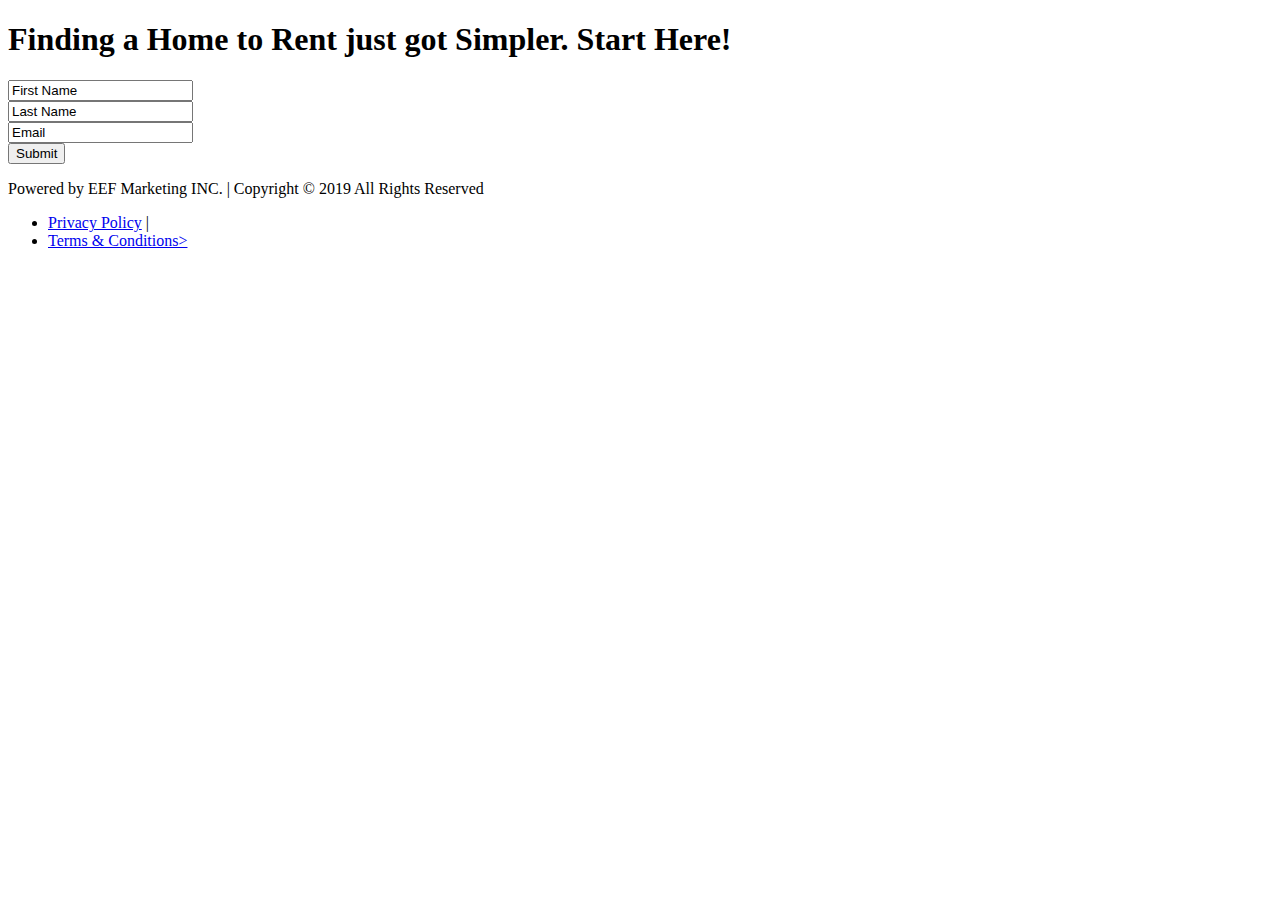
==== index.html @ b9dd3f24 "moved index" ====
<!DOCTYPE html>
<html>

<head>
    <meta charset="utf-8">
    <meta name="viewport" content="width-device-width, initial-scale=1">
    <title>Rent homes easy | Souther California</title>
    <link rel="stylesheet" type="text/css" href="styles.css" />

</head>
<div class="hero-image">

    <body>

        <div id="wrapper">

            <div class="header">
                <!--  Im going to comment this out until I want a logo
            <img id="Logo" src="images/" alt="LW Realty Logo">
-->
            </div>

            <div class="main" id="main">
                <!-- Im going to comment this out until I want a current listing and figure out the size
            <img id="Current listing" src="images/architecture-building-daylight-534184-test-property.jpg" alt="Address,city,state">
                -->

                <h1>Finding a Home to Rent just got Simpler. Start Here!</h1>

                <div class="subbox">
                    <form action="get response info look for an api form" method="post">
                        <!-- below may need to be code from auto repsonder or other connection service 
                        original code: <input text"text" name="First Name-webform id needed" value="needed from webform"><br>-->

                        <input class="text" type="text" name="First Name" id="first" value="First Name"><br>
                        <input class="text" type="text" name="Last Name" id="last" value="Last Name"><br>
                        <input class="text" type="text" name="email" id="email" value="Email"><br>

                        <!--Im going to comment these out because I will put them on another landing page to keep this first one simple
                        <input class="text" type="text" name="Move to City" id="Move_to_City" value="Enter the City you are looking in"><br>
                        <input class="text" type="text" name="Move in Date" id="Move_in_Date" value="Enter your Desired Move in Date"><br>
                        <input class="text" type="text" name="Rent Budget" id="Rent_Budget" value="Enter your Monthly rent budget"><br>
                            -->
                        <input id="button" type="submit" Name="Start Looking">
                    </form>

                </div>

            </div>

            <div class="footer">

                <p>Powered by EEF Marketing INC. | Copyright &copy; 2019 All Rights Reserved</p>

                <ul class="menu" id="menu">
                    <li class="menu_item"><a href="Privacy.html">Privacy Policy</a><span class="sep"> | </span></li>
                    <li class="menu_item"><a href="terms.html">Terms &amp; Conditions></a></li>
                </ul>
            </div>

        </div>

        <!-- Enter tracking information or key here to see how many people land here, purchase service or google analytics?-->

    </body>
</div>

</html>
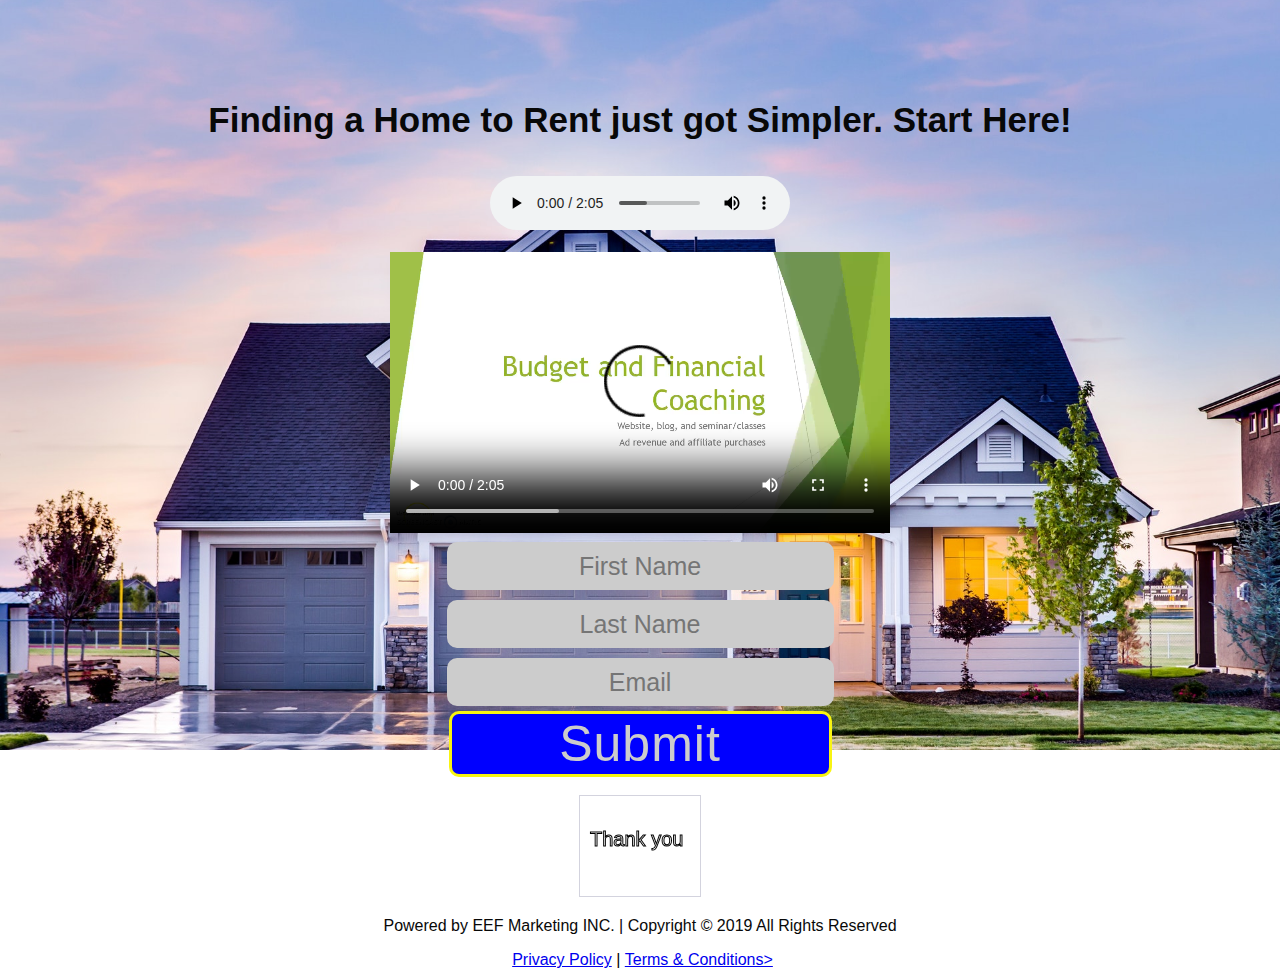
==== commit c909b0b7: "test.test" ====
--- a/index.html
+++ b/index.html
@@ -3,7 +3,7 @@
 
 <head>
     <meta charset="utf-8">
-    <meta name="viewport" content="width-device-width, initial-scale=1">
+    <meta name="viewport" content="initial-scale=1">
     <title>Rent homes easy | Souther California</title>
     <link rel="stylesheet" type="text/css" href="styles.css" />
 
@@ -26,23 +26,48 @@
                 -->
 
                 <h1>Finding a Home to Rent just got Simpler. Start Here!</h1>
+                <br><br>
+
+                <audio controls>
+
+                    <source src="video/Recording 3.mp3" type="audio/mpeg">
+                    Browser does not support the sound file
+                </audio>
+                <br><br>
+
+                <video width="500" controls>
+                    <source src="video/test-recording.mp4" type="video/mp4">
+                    Browswer does not suppor the video file
+                </video>
+
 
                 <div class="subbox">
-                    <form action="get response info look for an api form" method="post">
+                    <form>
                         <!-- below may need to be code from auto repsonder or other connection service 
                         original code: <input text"text" name="First Name-webform id needed" value="needed from webform"><br>-->
 
-                        <input class="text" type="text" name="First Name" id="first" value="First Name"><br>
-                        <input class="text" type="text" name="Last Name" id="last" value="Last Name"><br>
-                        <input class="text" type="text" name="email" id="email" value="Email"><br>
+                        <input class="text" type="text" name="First Name" id="first" placeholder="First Name"><br>
+                        <input class="text" type="text" name="Last Name" id="last" placeholder="Last Name"><br>
+                        <input class="text" type="text" name="email" id="email" placeholder="Email"><br>
 
                         <!--Im going to comment these out because I will put them on another landing page to keep this first one simple
                         <input class="text" type="text" name="Move to City" id="Move_to_City" value="Enter the City you are looking in"><br>
                         <input class="text" type="text" name="Move in Date" id="Move_in_Date" value="Enter your Desired Move in Date"><br>
                         <input class="text" type="text" name="Rent Budget" id="Rent_Budget" value="Enter your Monthly rent budget"><br>
                             -->
-                        <input id="button" type="submit" Name="Start Looking">
+                        <input onClick type="Submit" id="button" Name="Start Looking">
+                        <br><br>
+                        <canvas id="myCanvas" width="120" ; height="100" ; style="border: 1px solid #d3d3de;"
+                            class="thankyou">
+
+                        
+
+                        </canvas>
+
+
                     </form>
+
+
 
                 </div>
 
@@ -63,6 +88,14 @@
         <!-- Enter tracking information or key here to see how many people land here, purchase service or google analytics?-->
 
     </body>
+
+    <script>
+        var canvas = document.getElementById("myCanvas")
+      var ctx = canvas.getContext("2d");
+      ctx.font = "20px Arial";
+        ctx.strokeText("Thank you", 10, 50);
+    </script>
+    <script src="appear.js"></script>
 </div>
 
 </html>--- a/styles.css
+++ b/styles.css
@@ -0,0 +1,172 @@
+/* css Document*/
+/*Look into information about em and cellphone sizes instead of using px on sizes.*/
+
+
+/* not sure what root does. Is it css?*/
+
+\: :root {
+    font-size: 50px
+}
+    html { 
+        background: url(background-image: url("images/architecture-beautiful-exterior-106399-large.jpg")) no-repeat center fixed; 
+        background-size: cover;
+      }
+
+
+body {
+    margin: 0;
+    font-family: Arial, Helvetica, sans-serif;
+    
+
+}
+  
+  .hero-image {
+    background-image: url("images/architecture-beautiful-exterior-106399-large.jpg");
+    background-color: #cccccc;
+    height: 100%;
+    background-position: center;
+    background-repeat: no-repeat;
+    background-size: cover;
+    position: relative;
+  }
+  
+
+#wrapper {
+    text-align: center;
+    width: 1024px;
+    height: 750px;
+    margin: auto;
+    
+}
+
+#main {
+    padding-top: 100px;
+
+}
+h1 {
+    font-family: Arial, Helvetica, sans-serif;
+    font-size: 35px;
+    color: rgb(8, 8, 8);
+    margin: 0px;
+    padding: 0px;
+
+}
+
+p {
+    color: rgb(8, 8, 8);
+
+}
+
+#logo {
+    margin-top: 25px;
+
+}
+
+/* Youtube player
+
+.youtube player { 
+    boarder: 3px solid #ccc;
+    height: 315px;
+    padding: 0px;
+    width: 580px;
+    margin: 20px 0px;
+
+
+}
+*/
+
+#email, #first, #last, #Move_in_Date, #Rent_Budget, #Move_to_City {
+    border: 3px solid #ccc;
+    border-radius: 10px;
+    height: 40px;
+    margin: 5px;
+    background: #ccc;
+    font-size: 25px;
+    color: #666;
+    font-family: Arial, Helvetica, sans-serif;
+    width: 377px;
+    text-align: center;
+
+}
+
+
+
+
+input#button {
+    width: 383px;
+    background: blue;
+    padding: 10px - 0px;
+    border: 3px solid rgb(248, 244, 18);
+    border-radius: 10px; /*rounded corners*/
+    cursor: pointer;
+    font-size: 50px;
+    letter-spacing: 1px;
+    color: #ccc
+
+}
+/*
+input#button: hover {
+    background: #666;
+}
+*/
+
+.footer {
+    padding-bottom: 1px;
+
+}
+
+.footer .menu {
+    display: inline;
+    padding-left: 5px;
+
+}
+
+.footer .menu .li {
+    list-style: none;
+    display:inline;
+
+}
+
+.footer .menu sapn.sep {
+    padding: 3px;
+
+}
+
+.menu_item {
+    text-decoration: none;
+    display:inline;
+}
+
+
+@keyframes bounceIn {
+    0% {
+      transform: scale(0.1);
+      opacity: 0;
+    }
+    60% {
+      transform: scale(1.2);
+      opacity: 1;
+    }
+    100% {
+      transform: scale(1);
+    }
+  }
+
+ /*.thankyou { display: none;} 
+
+ form canvas.thankyou p {
+    display: contents;
+  }
+   */
+
+  canvas {
+      animation: bounceIn 2s;
+  }
+
+/*
+.footer .a {
+   color: #f60;
+   text-decoration: none; 
+}
+*/
+
